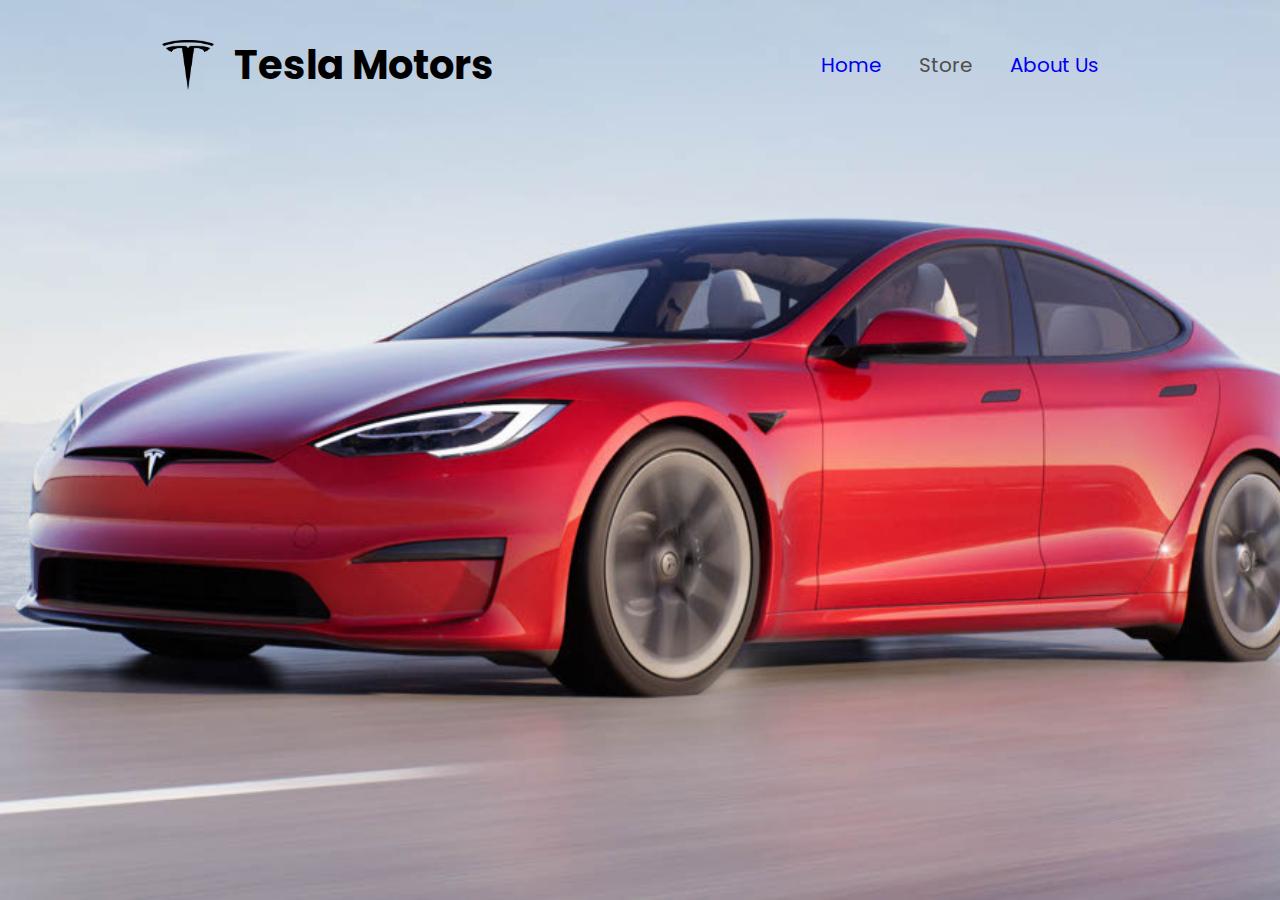
==== store.html @ 23bedaa2 "first commit" ====
<!DOCTYPE html>
<html lang="en">

<head>
  <meta charset="UTF-8">
  <meta http-equiv="X-UA-Compatible" content="IE=edge">
  <meta name="viewport" content="width=device-width, initial-scale=1.0">
  <title>Tesla Motors</title>
  <link rel="stylesheet" href="styles.css">
</head>

<body>
  <div class="home-page">
    <header>
      <div class="logo-box">
        <img class="logo" src="images/tesla-logo.png" alt="tesla logo">
        <h1>Tesla Motors</h1>
      </div>
      <nav>
        <a class="nav-link" href="index.html">Home</a>
        <a class="nav-link active-link" href="store.html">Store</a>
        <a class="nav-link" href="about-us.html">About Us</a>
      </nav>
    </header>
  </div>
</body>

</html>
---- styles.css ----
@import url('https://fonts.googleapis.com/css2?family=Beau+Rivage&family=Poppins:wght@200&display=swap');

*{
  box-sizing: border-box;
  font-family: 'Beau Rivage', cursive;
  font-family: 'Poppins', sans-serif;
}

body{
  background: url(images/tesla-background.jpg)
  no-repeat center center fixed; 
  -webkit-background-size: cover;
  -moz-background-size: cover;
  -o-background-size: cover;
  background-size: cover;
}

.logo{
  max-height: 50px;
  width: auto;
}

nav{
  flex-basis: 25%;
  display: flex;
  justify-content: space-around;
  color: black;
}

.logo-box{
  display: flex;
  align-items: center;
}

.active-link{
  color: rgb(80, 77, 77);
}

a:link, a:visited{
  text-decoration: none;
}

a:hover{
  color: darkred;
}

header{
  display: flex;
  align-items: center;
  justify-content: space-around;
}

.nav-link{
  text-decoration: none;
  font-size: 1.25em;
}

h1{
  font-size: 2.5em;
  margin-left: 20px;
}

h3{
  font-size: 5.5em;
  font-weight: 500;
}

.main-text-box{
  display: flex;
  justify-content: space-around;
}

.button-box{
  display: flex;
  justify-content: space-around;
}

/* CSS */
button {
  align-items: center;
  appearance: none;
  background-color: #3EB2FD;
  background-image: linear-gradient(1deg, #4F58FD, #149BF3 99%);
  background-size: calc(100% + 20px) calc(100% + 20px);
  border-radius: 100px;
  border-width: 0;
  box-shadow: none;
  box-sizing: border-box;
  color: #FFFFFF;
  cursor: pointer;
  display: inline-flex;
  font-size: 1rem;
  height: auto;
  justify-content: center;
  line-height: 1.5;
  padding: 6px 20px;
  position: relative;
  text-align: center;
  text-decoration: none;
  transition: background-color .2s,background-position .2s;
  user-select: none;
  -webkit-user-select: none;
  touch-action: manipulation;
  vertical-align: top;
  white-space: nowrap;
  flex-basis: 20%;
}

button:active,
button:focus {
  outline: none;
}

button:hover {
  background-position: -20px -20px;
}

button:focus:not(:active) {
  box-shadow: rgba(40, 170, 255, 0.25) 0 0 0 .125em;
}

#learnmore{
  background-color:#FFFFFF;
}

.space-home{
  height: 400px;
}

@media screen and (max-width: 800px) {
  nav{
    flex-direction: column;
  }

  h1{
    font-size: 1.5em;
  }

  h3{
    font-size:2em;
    margin-top: 100px;
  }

  .button-box{
    display: flex;
    flex-direction: column;
    justify-content: space-around;
  }
}
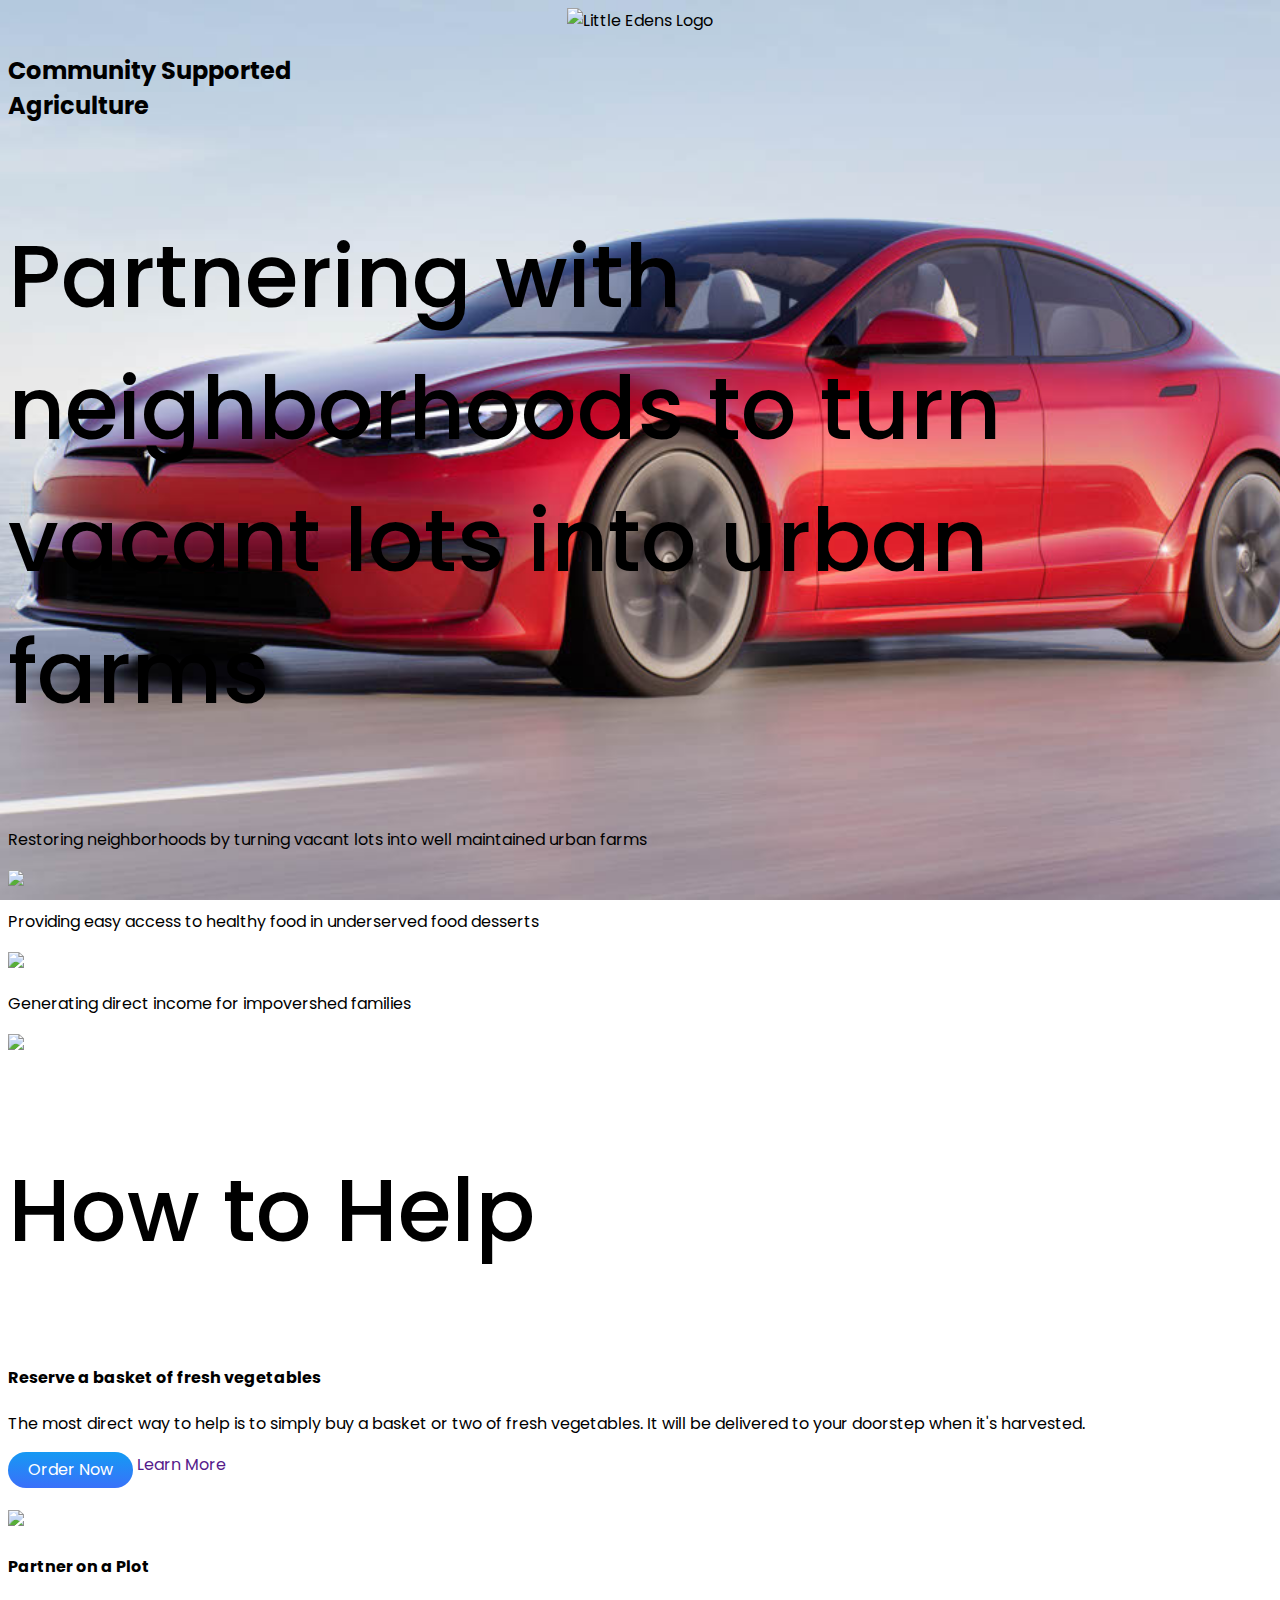
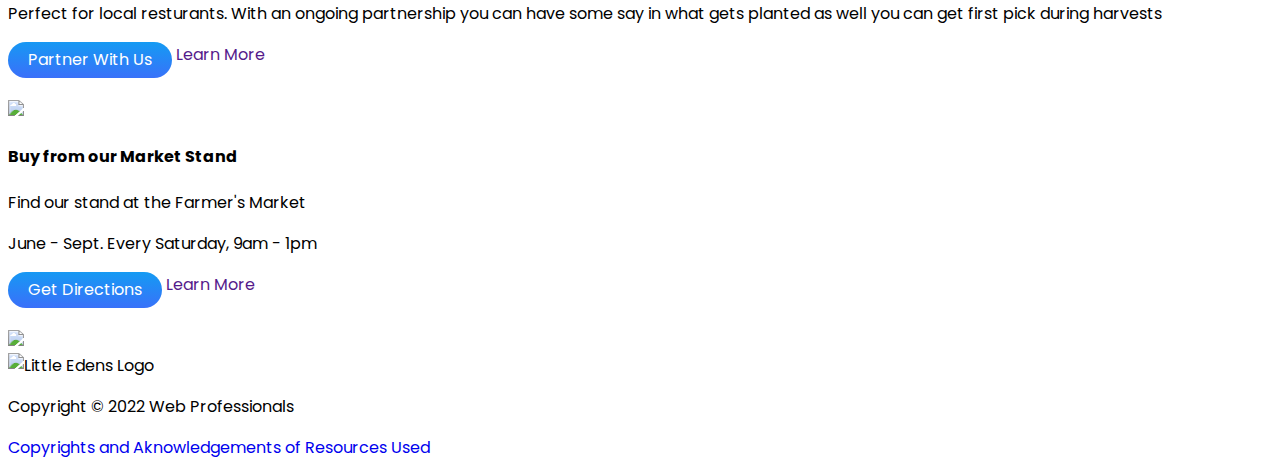
==== commit d120276b: "test" ====
--- a/store.html
+++ b/store.html
@@ -2,27 +2,95 @@
 <html lang="en">
 
 <head>
-  <meta charset="UTF-8">
-  <meta http-equiv="X-UA-Compatible" content="IE=edge">
-  <meta name="viewport" content="width=device-width, initial-scale=1.0">
-  <title>Tesla Motors</title>
-  <link rel="stylesheet" href="styles.css">
+  <meta charset="UTF-8" />
+  <meta http-equiv="X-UA-Compatible" content="IE=edge" />
+  <meta name="viewport" content="width=device-width, initial-scale=1.0" />
+
+  <link rel="preconnect" href="https://fonts.googleapis.com">
+  <link rel="preconnect" href="https://fonts.gstatic.com" crossorigin>
+  <link href="https://fonts.googleapis.com/css2?family=Bebas+Neue&family=Indie+Flower&display=swap" rel="stylesheet">
+
+  <title>Little Edens</title>
+  <link rel="stylesheet" href="styles.css" />
 </head>
 
 <body>
-  <div class="home-page">
-    <header>
-      <div class="logo-box">
-        <img class="logo" src="images/tesla-logo.png" alt="tesla logo">
-        <h1>Tesla Motors</h1>
+  <header>
+    <img id="logo" src="assets/images/Little-Edens-Dark.png" alt="Little Edens Logo">
+  </header>
+  <main>
+    <div class="header-info">
+      <h2 id="title">Community Supported<br>Agriculture</h2>
+      <h3 id="header-line-2">Partnering with neighborhoods to turn<br>vacant lots into urban farms</h3>
+    </div>
+    <div class="main-info">
+      <div class="card card-1">
+        <p>Restoring neighborhoods by turning vacant lots into well maintained urban farms</p>
+        <img class="card-image card-image-1" src="assets/images/farm1.jpg">
       </div>
-      <nav>
-        <a class="nav-link" href="index.html">Home</a>
-        <a class="nav-link active-link" href="store.html">Store</a>
-        <a class="nav-link" href="about-us.html">About Us</a>
-      </nav>
-    </header>
-  </div>
+      <div class="card card-2">
+        <p>Providing easy access to healthy food in underserved food desserts</p>
+        <img class="card-image card-image-2" src="assets/images/farm2.jpg">
+      </div>
+      <div class="card card-3">
+        <p>Generating direct income for impovershed families</p>
+        <img class="card-image card-image-3" src="assets/images/market1.jpg">
+      </div>
+    </div>
+    <h3>How to Help</h3>
+    <div class="main-links">
+      <div class="link-info link-info-1">
+        <div class="description description-1">
+          <h4>Reserve a basket of fresh vegetables</h4>
+          <div id="title-body">
+            <p class="card-p">The most direct way to help is to simply buy a basket or two of fresh vegetables. It will
+              be
+              delivered to
+              your doorstep when it's harvested.</p>
+          </div>
+        </div>
+        <div class="button-link">
+          <button type="button">Order Now</button>
+          <a href="">Learn More</a>
+        </div>
+        <img class="link-img" src="assets/images/basket1.jpg">
+      </div>
+      <div class="link-info link-info-1">
+        <div class="description description-1">
+          <h4>Partner on a Plot</h4>
+          <div class="title-body">
+            <p class="card-p">Perfect for local resturants. With an ongoing partnership you can have some say in what
+              gets planted as
+              well
+              you can get first pick during harvests</p>
+          </div>
+        </div>
+        <div class="button-link">
+          <button type="button">Partner With Us</button>
+          <a href="">Learn More</a>
+        </div>
+        <img class="link-img" src="assets/images/market1.jpg">
+      </div>
+      <div class="link-info link-info-1">
+        <div class="description description-1">
+          <h4>Buy from our Market Stand</h4>
+          <div id="title-body">
+            <p class="card-p">Find our stand at the Farmer's Market</p>
+            <p class="card-p">June - Sept. Every Saturday, 9am - 1pm</p>
+          </div>
+        </div>
+        <div class="button-link">
+          <button type="button">Get Directions</button>
+          <a href="">Learn More</a>
+        </div>
+        <img class="link-img" src="assets/images/plot.jpg">
+      </div>
+  </main>
+  <footer id="footer">
+    <img src="assets/images/Little-Edens-Dark.png" alt="Little Edens Logo">
+    <p> Copyright &copy; 2022 Web Professionals</p>
+    <a href="recources.txt">Copyrights and Aknowledgements of Resources Used</a>
+  </footer>
 </body>
 
 </html>--- a/styles.css
+++ b/styles.css
@@ -104,6 +104,8 @@
   vertical-align: top;
   white-space: nowrap;
   flex-basis: 20%;
+  flex-shrink: 1;
+  margin-bottom: 20px;
 }
 
 button:active,
@@ -145,5 +147,10 @@
     display: flex;
     flex-direction: column;
     justify-content: space-around;
+    margin: 20px,20px;
+    align-items: center;
+  }
+  button{
+    width: 50%;
   }
 }